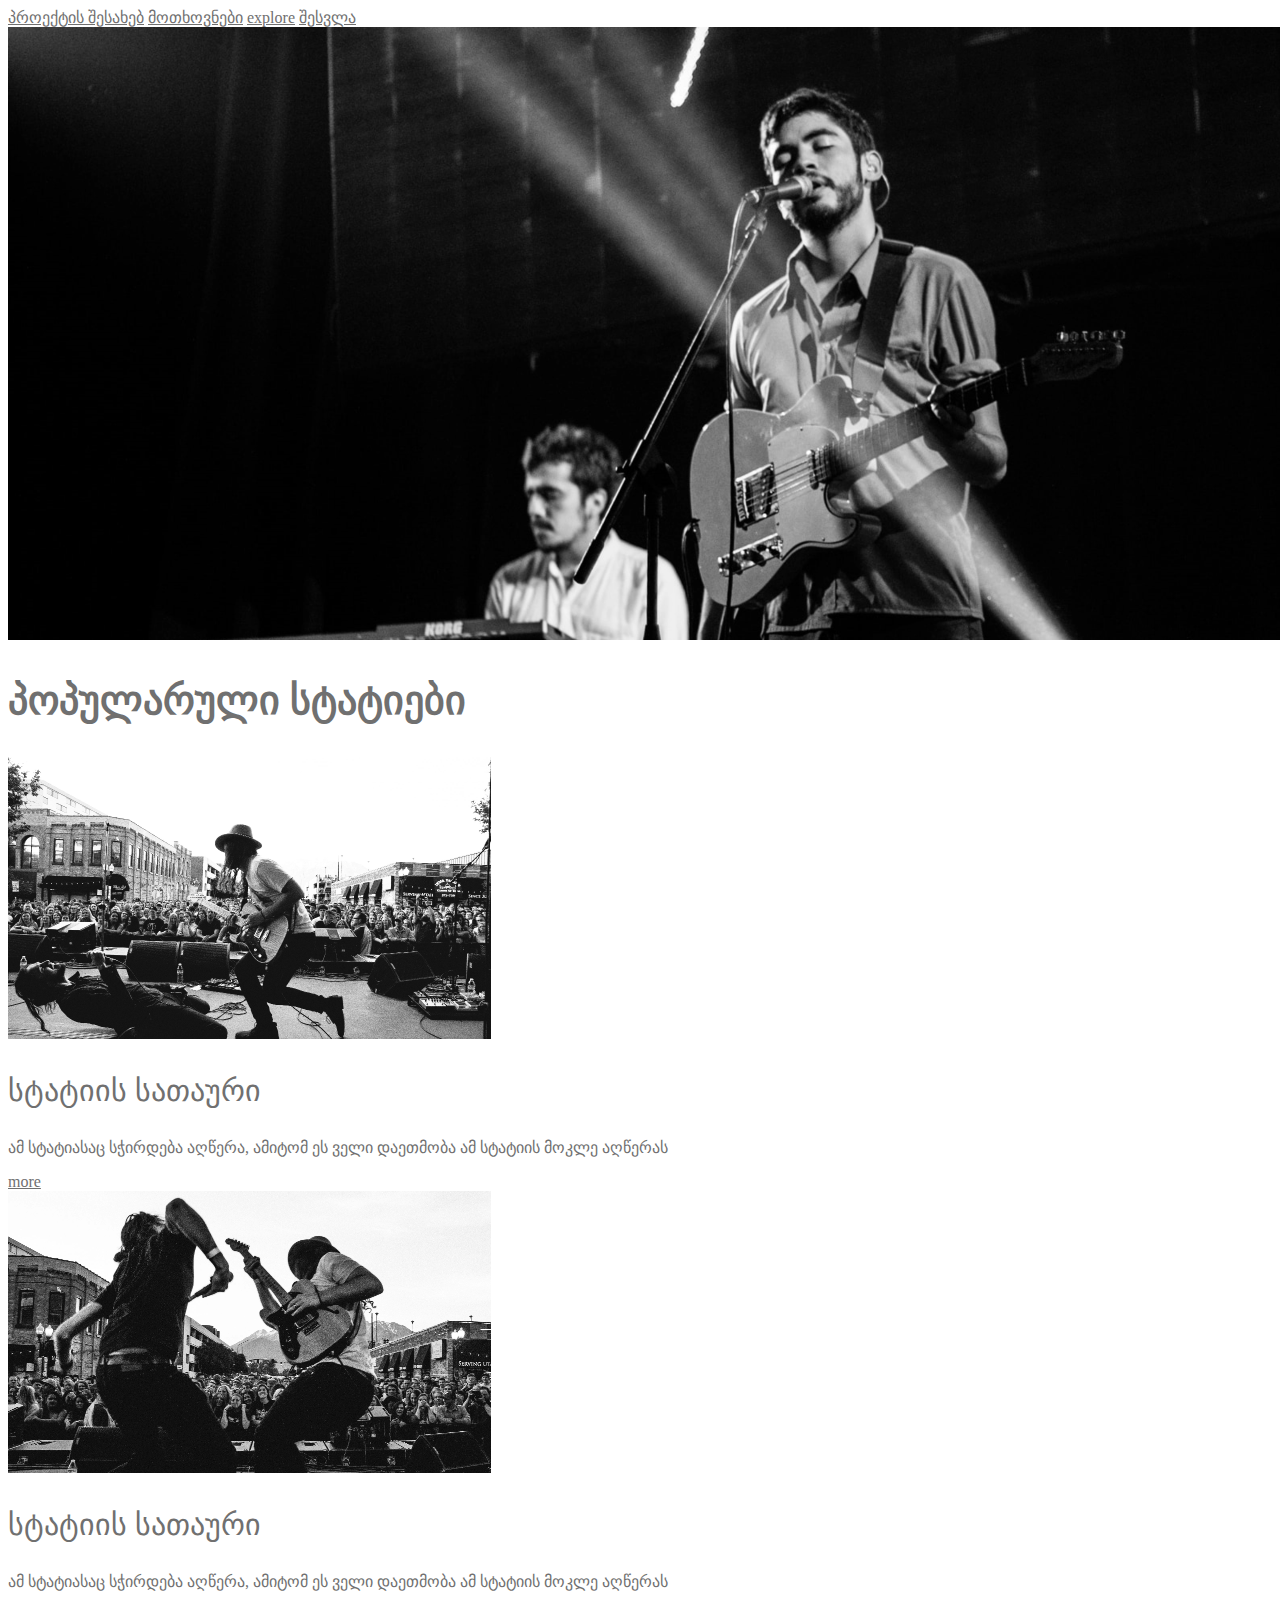
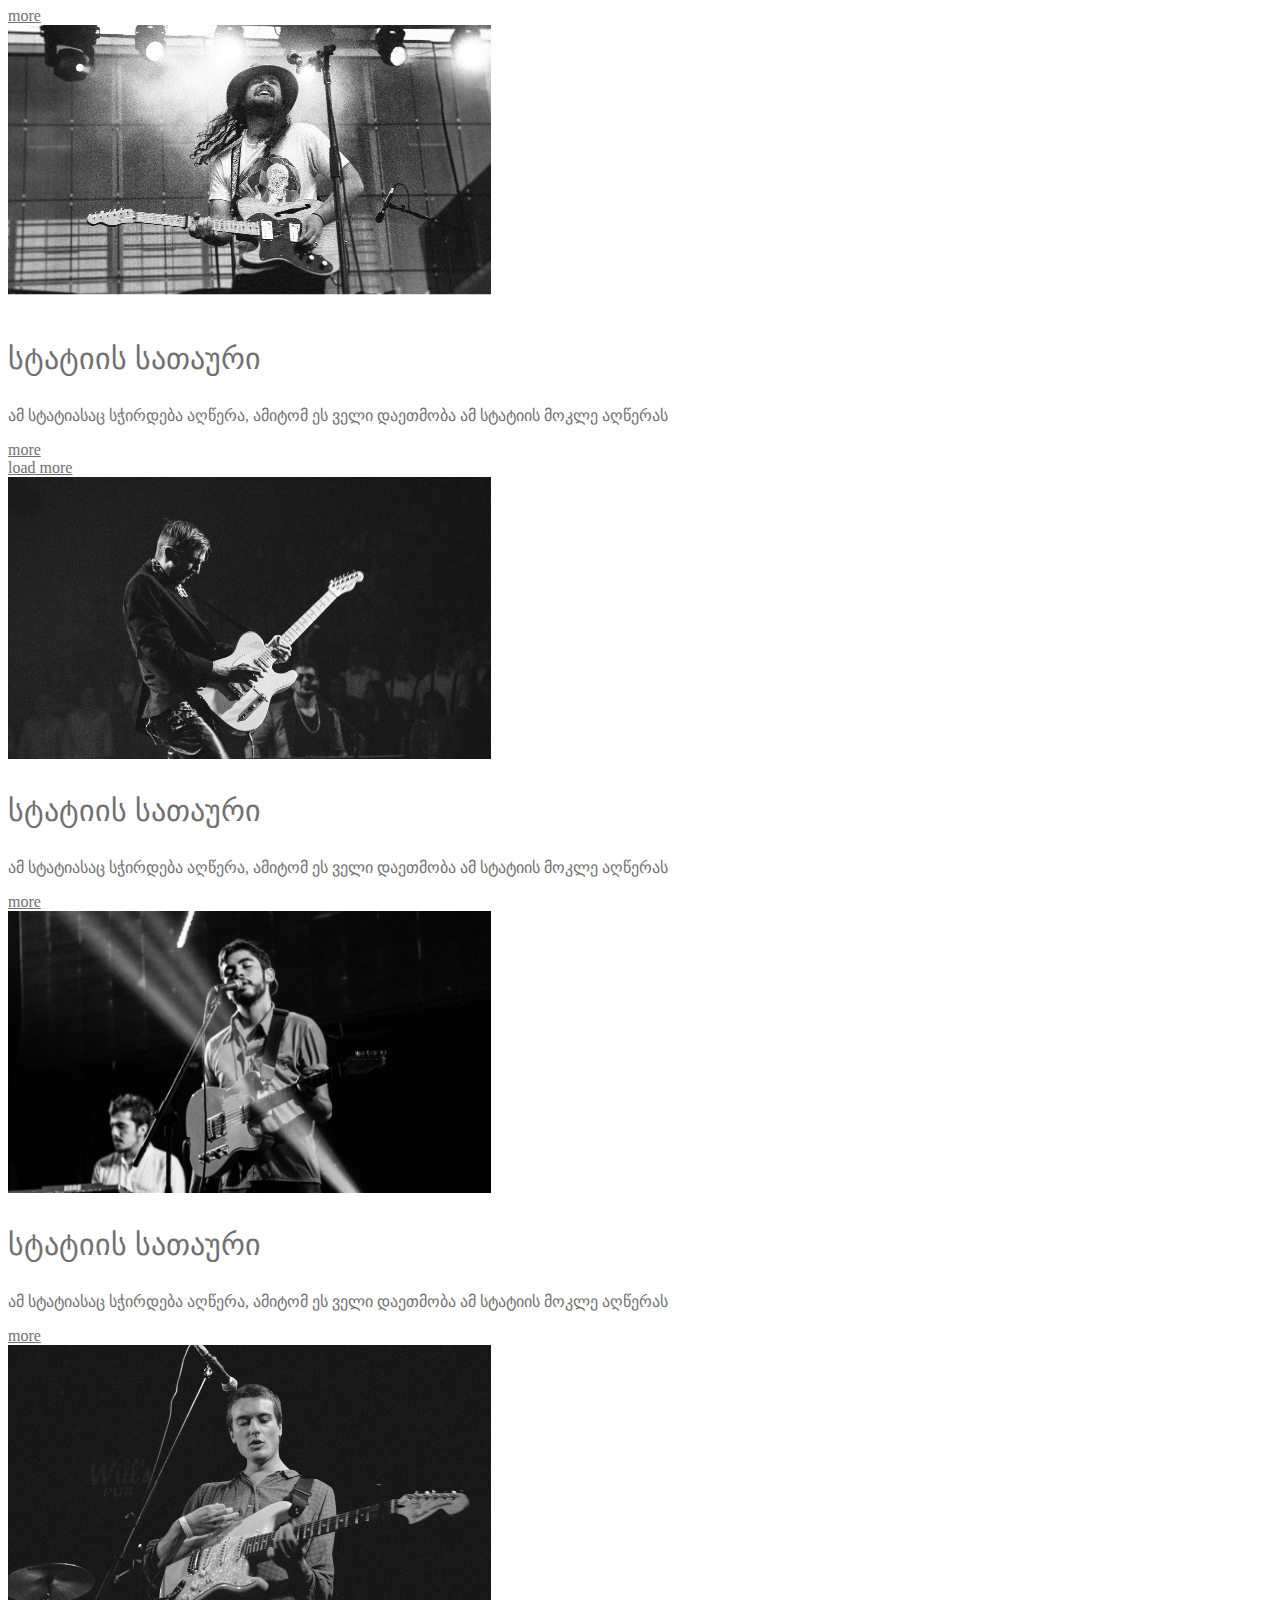
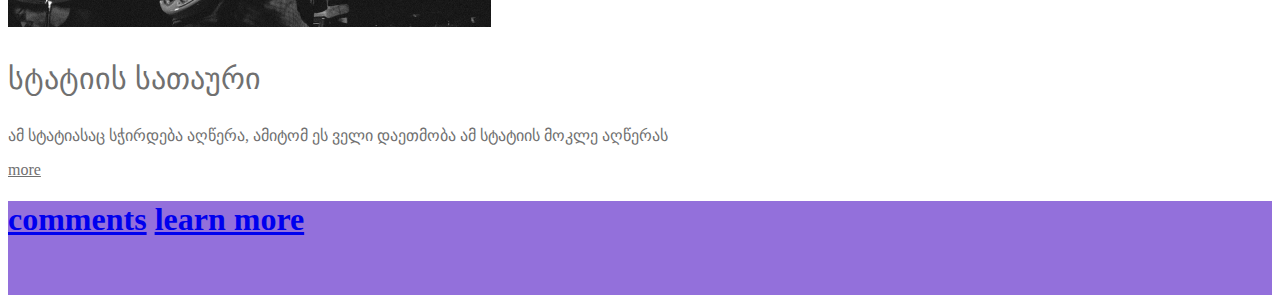
==== index.html @ 5d43e302 "changed structure" ====
<!DOCTYPE html>
<html>

<head>
	<meta charset="utf-8">
	<meta name="viewport" content="width=device-width, initial-scale=1">
	<title>flow 2</title>
	<link rel="stylesheet" href="src/css/style.css">
</head>



<body>

<header> 
	<a style="color : #707070" href="lesson4.html">პროექტის შესახებ</a>
	<a style="color : #707070" href="lesson4.html">მოთხოვნები</a>
	<a style="color : #707070" href="lesson4.html">explore</a>
	<a style="color : #707070" href="lesson4.html">შესვლა</a>
  </h1>
  <img style="width:1640px; height:613px;" src="src/img/1.png" alt="guitar band">
</header>


<h2 style="color"> პოპულარული სტატიები </h2> 

 <section>
 	  <article>
	 	<img class="imgsize" src="src/img/2.png" alt="band">
	 	<p style="color: #707070;"  class="font-size"> სტატიის სათაური </p>
	 	
		<p style="color: #707070;">
			ამ სტატიასაც სჭირდება აღწერა, ამიტომ ეს ველი დაეთმობა ამ სტატიის მოკლე აღწერას
		</p>
		<a style="color : #707070" href="lesson4.html">more</a>
  </article>
 </section>

 <section>
 	<img class="imgsize" src="src/img/3.png" alt="band">
 	<p style="color: #707070;"  class="font-size"> სტატიის სათაური </p>
	
	<p style="color: #707070;">
		ამ სტატიასაც სჭირდება აღწერა, ამიტომ ეს ველი დაეთმობა ამ სტატიის მოკლე აღწერას
	</p>
	<a style="color : #707070" href="lesson4.html">more</a>
 </section>

 <section>
 	<img class="imgsize" src="src/img/4.png" alt="band">
 	<p style="color: #707070;"  class="font-size"> სტატიის სათაური </p>
	
	<p style="color: #707070;">
		ამ სტატიასაც სჭირდება აღწერა, ამიტომ ეს ველი დაეთმობა ამ სტატიის მოკლე აღწერას
	</p>
	<a style="color : #707070" href="lesson4.html">more</a>
 </section>

<a style="color : #707070" href="lesson4.html">load more</a>

 <section>
 	<img class="imgsize" src="src/img/5.png" alt="band">
 	<p style="color: #707070;"  class="font-size"> სტატიის სათაური </p>
	
	<p style="color: #707070;">
		ამ სტატიასაც სჭირდება აღწერა, ამიტომ ეს ველი დაეთმობა ამ სტატიის მოკლე აღწერას
	</p>
	<a style="color : #707070" href="lesson4.html">more</a>
 </section>


<section>
 	<img class="imgsize" src="src/img/1.png" alt="band">
 	<p style="color: #707070;"  class="font-size"> სტატიის სათაური </p>
	
	<p style="color: #707070;">
		ამ სტატიასაც სჭირდება აღწერა, ამიტომ ეს ველი დაეთმობა ამ სტატიის მოკლე აღწერას
	</p>
	<a style="color : #707070" href="lesson4.html">more</a>
 </section>


<section>
 	<img class="imgsize" src="src/img/7.png" alt="band">
 	<p style="color: #707070;"  class="font-size"> სტატიის სათაური </p>
	
	<p style="color: #707070;">
		ამ სტატიასაც სჭირდება აღწერა, ამიტომ ეს ველი დაეთმობა ამ სტატიის მოკლე აღწერას
	</p>
	<a style="color : #707070" href="lesson4.html">more</a>
 </section>



<footer class="bg-purple">
	<h1>
		<a href="flower.html">comments<a/>
    <a href="flower.html">learn more<a/>
  </h1>
  	<br/><br/>
</footer>

</body>
</html>
---- src/css/style.css ----
.imgsize{
	width: 483px;
	height: 282px;
	 object-fit: cover;
}

.color{
	font: deeppink;
}

.bg-purple{
	background-color: mediumpurple ;
}

.logo-size{
	width: 100px;
	height: 100px;
	border-radius: 50%
}

.font-size{
	font-size: 30px;
}

h2 {
	font-size: 40px;
	color: #707070;
}
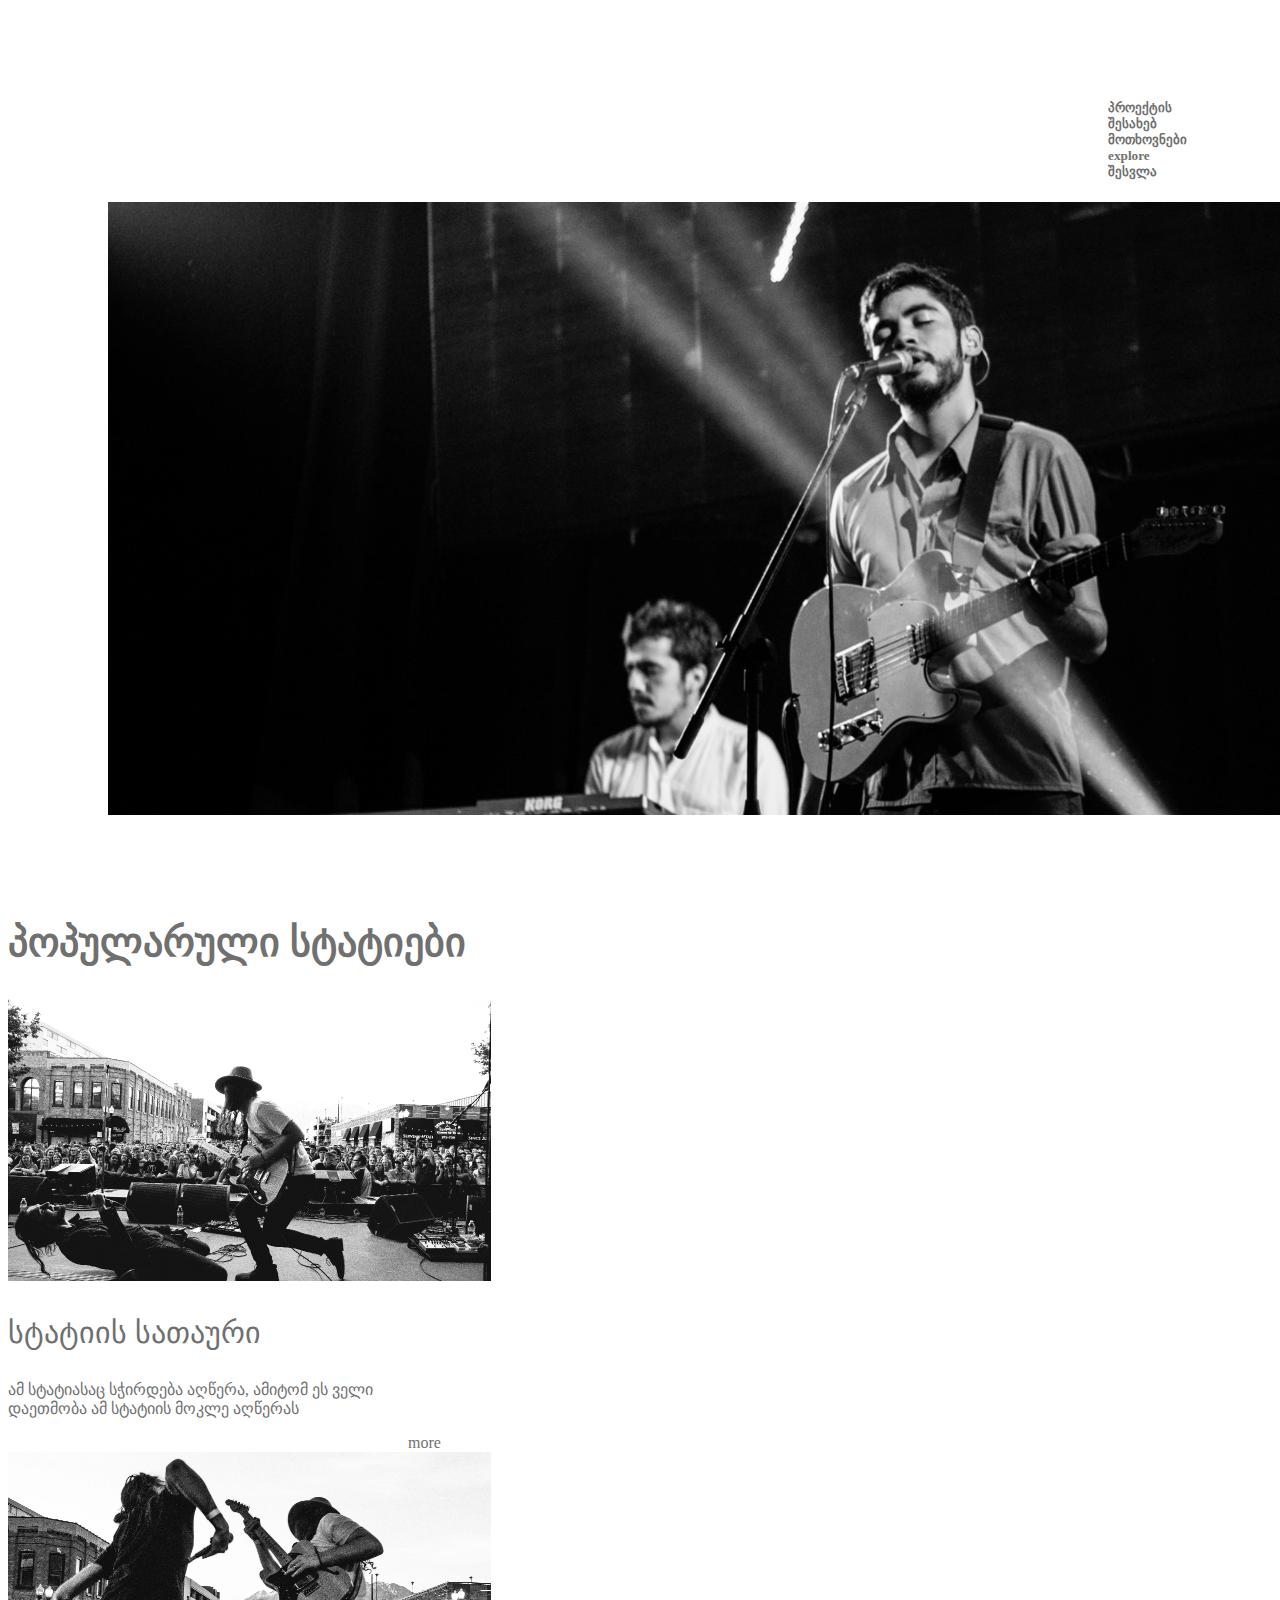
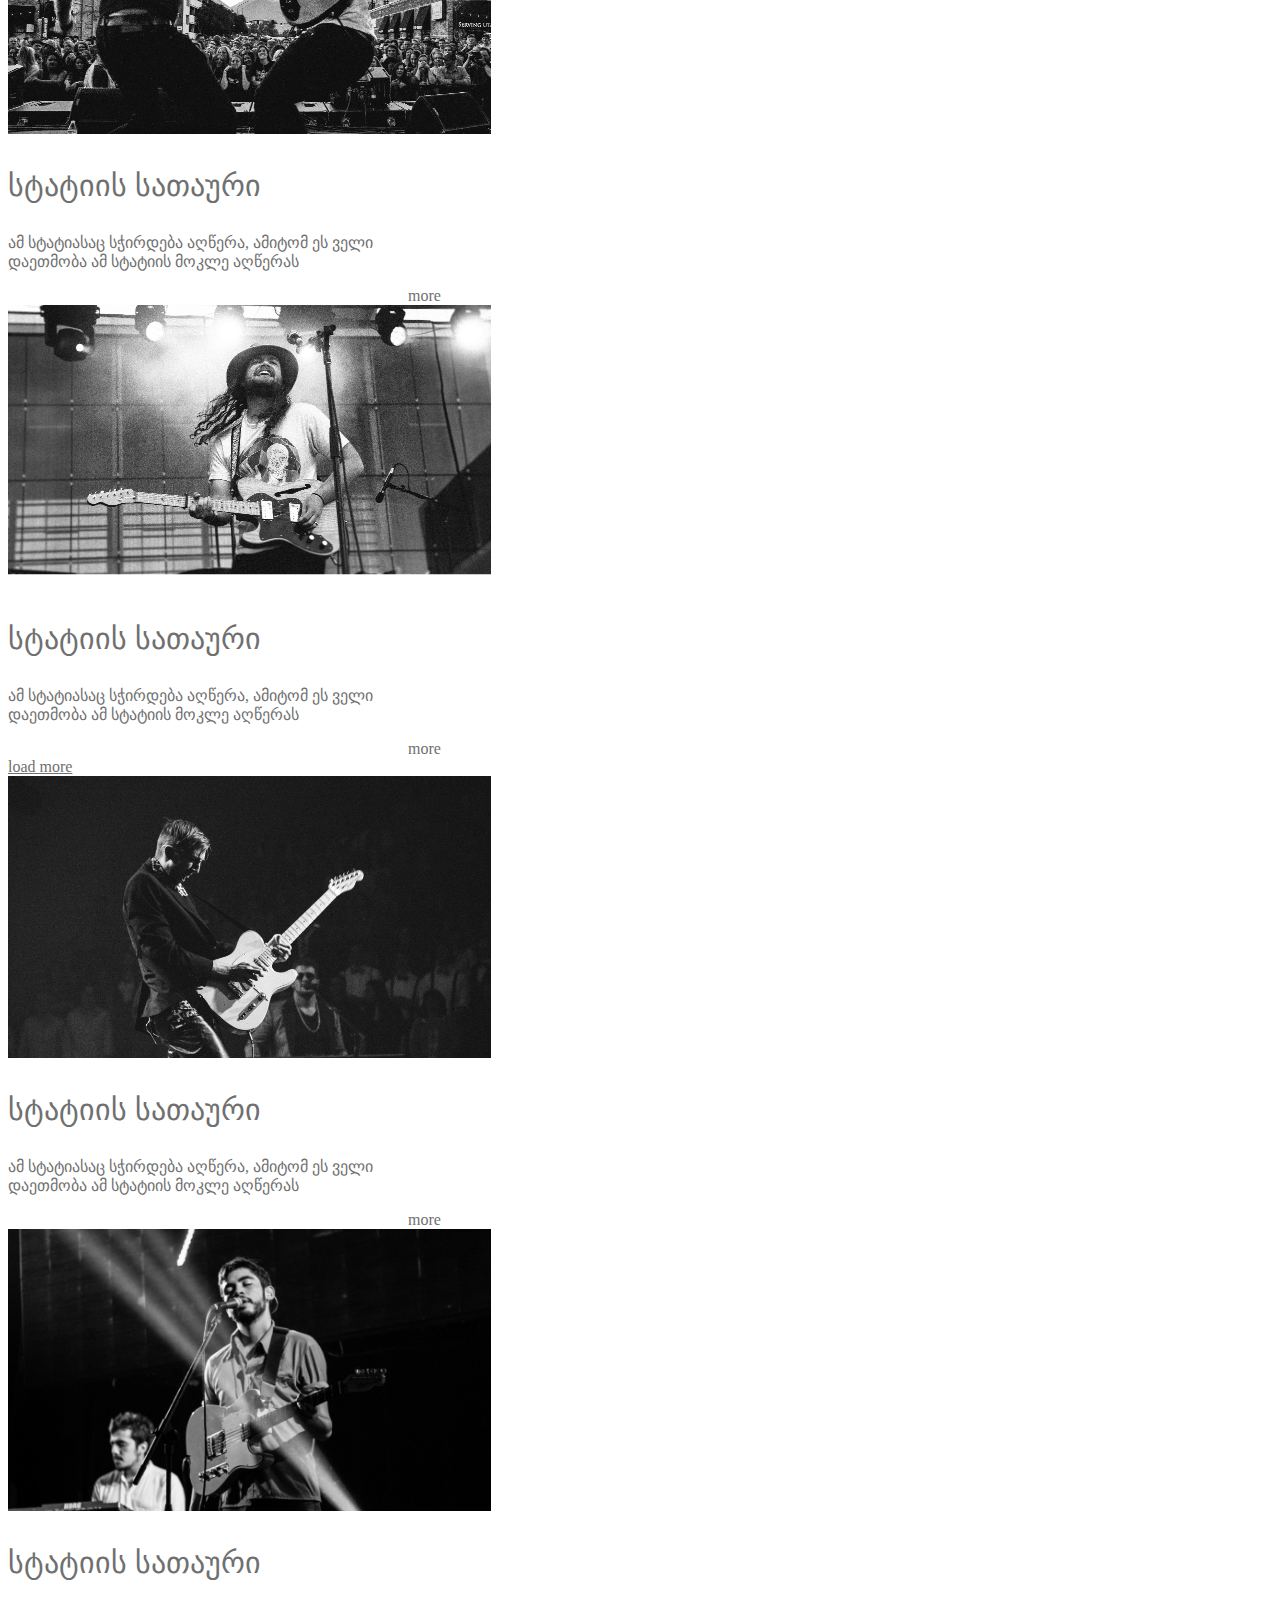
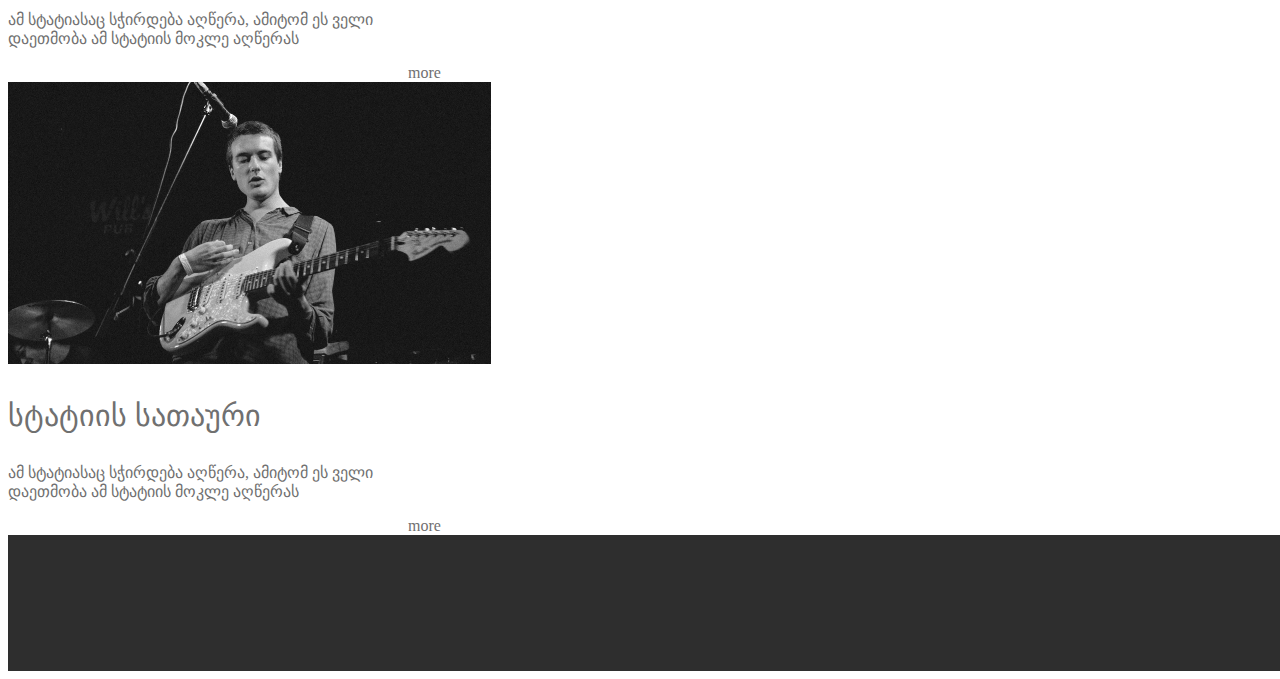
==== commit 3fdf89bb: "change element alignments" ====
--- a/index.html
+++ b/index.html
@@ -12,93 +12,93 @@
 
 <body>
 
-<header> 
-	<a style="color : #707070" href="lesson4.html">პროექტის შესახებ</a>
-	<a style="color : #707070" href="lesson4.html">მოთხოვნები</a>
-	<a style="color : #707070" href="lesson4.html">explore</a>
-	<a style="color : #707070" href="lesson4.html">შესვლა</a>
-  </h1>
+<header>
+	<h5> 
+		<a style="color : #707070" href="lesson4.html">პროექტის შესახებ</a>
+		<a style="color : #707070" href="lesson4.html">მოთხოვნები</a>
+		<a style="color : #707070" href="lesson4.html">explore</a>
+		<a style="color : #707070" href="lesson4.html">შესვლა</a>
+  </h5>
   <img style="width:1640px; height:613px;" src="src/img/1.png" alt="guitar band">
 </header>
 
 
 <h2 style="color"> პოპულარული სტატიები </h2> 
 
- <section>
- 	  <article>
-	 	<img class="imgsize" src="src/img/2.png" alt="band">
+ <section class="article-section">
+	 	 <article>
+		 	<img class="imgsize" src="src/img/2.png" alt="band">
+		 	<p style="color: #707070;"  class="font-size"> სტატიის სათაური </p>
+		 	
+			<p style="color: #707070;">
+				ამ სტატიასაც სჭირდება აღწერა, ამიტომ ეს ველი დაეთმობა ამ სტატიის მოკლე აღწერას
+			</p>
+			<a href="lesson4.html" class="section-more">more</a>
+	  </article>
+
+	 <article>
+	 	<img class="imgsize" src="src/img/3.png" alt="band">
 	 	<p style="color: #707070;"  class="font-size"> სტატიის სათაური </p>
-	 	
+		
 		<p style="color: #707070;">
 			ამ სტატიასაც სჭირდება აღწერა, ამიტომ ეს ველი დაეთმობა ამ სტატიის მოკლე აღწერას
 		</p>
-		<a style="color : #707070" href="lesson4.html">more</a>
-  </article>
- </section>
+		<a href="lesson4.html" class="section-more">more</a>
+	 </article>
 
- <section>
- 	<img class="imgsize" src="src/img/3.png" alt="band">
- 	<p style="color: #707070;"  class="font-size"> სტატიის სათაური </p>
-	
-	<p style="color: #707070;">
-		ამ სტატიასაც სჭირდება აღწერა, ამიტომ ეს ველი დაეთმობა ამ სტატიის მოკლე აღწერას
-	</p>
-	<a style="color : #707070" href="lesson4.html">more</a>
- </section>
 
- <section>
+ <article>
  	<img class="imgsize" src="src/img/4.png" alt="band">
  	<p style="color: #707070;"  class="font-size"> სტატიის სათაური </p>
 	
 	<p style="color: #707070;">
 		ამ სტატიასაც სჭირდება აღწერა, ამიტომ ეს ველი დაეთმობა ამ სტატიის მოკლე აღწერას
 	</p>
-	<a style="color : #707070" href="lesson4.html">more</a>
- </section>
+	<a href="lesson4.html" class="section-more">more</a>
+ </article>
 
 <a style="color : #707070" href="lesson4.html">load more</a>
 
- <section>
+ <article>
  	<img class="imgsize" src="src/img/5.png" alt="band">
  	<p style="color: #707070;"  class="font-size"> სტატიის სათაური </p>
 	
 	<p style="color: #707070;">
 		ამ სტატიასაც სჭირდება აღწერა, ამიტომ ეს ველი დაეთმობა ამ სტატიის მოკლე აღწერას
 	</p>
-	<a style="color : #707070" href="lesson4.html">more</a>
- </section>
+	<a href="lesson4.html" class="section-more">more</a>
+ </article>
 
 
-<section>
+<article>
  	<img class="imgsize" src="src/img/1.png" alt="band">
  	<p style="color: #707070;"  class="font-size"> სტატიის სათაური </p>
 	
 	<p style="color: #707070;">
 		ამ სტატიასაც სჭირდება აღწერა, ამიტომ ეს ველი დაეთმობა ამ სტატიის მოკლე აღწერას
 	</p>
-	<a style="color : #707070" href="lesson4.html">more</a>
- </section>
+	<a href="lesson4.html" class="section-more">more</a>
+ </article>
 
 
-<section>
+<article>
  	<img class="imgsize" src="src/img/7.png" alt="band">
  	<p style="color: #707070;"  class="font-size"> სტატიის სათაური </p>
 	
 	<p style="color: #707070;">
 		ამ სტატიასაც სჭირდება აღწერა, ამიტომ ეს ველი დაეთმობა ამ სტატიის მოკლე აღწერას
 	</p>
-	<a style="color : #707070" href="lesson4.html">more</a>
- </section>
+	<a  href="lesson4.html" class="section-more">more</a>
+ </article>
+
+</section>
+
+<footer>
+	<img src="src/img/facebook.png">
+	<img src="src/img/igram.png">
+</footer>
 
 
 
-<footer class="bg-purple">
-	<h1>
-		<a href="flower.html">comments<a/>
-    <a href="flower.html">learn more<a/>
-  </h1>
-  	<br/><br/>
-</footer>
-
 </body>
 </html>--- a/src/css/style.css
+++ b/src/css/style.css
@@ -1,25 +1,34 @@
+.article-section article {
+	max-width: 400px;
+	width: 100%;
+	border: 2px;
+}
 
+.section-more {
+	padding-left: 400px;
+	color: #707070;
+	text-decoration: none;
+}
 
 
 .imgsize{
 	width: 483px;
 	height: 282px;
-	 object-fit: cover;
+	object-fit: cover;
 }
 
-.color{
-	font: deeppink;
+header {
+	margin: 100px 100px;
 }
 
-.bg-purple{
-	background-color: mediumpurple ;
+h5{
+	padding-left: 1000px;
 }
 
-.logo-size{
-	width: 100px;
-	height: 100px;
-	border-radius: 50%
+header a {
+	text-decoration: none;
 }
+
 
 .font-size{
 	font-size: 30px;
@@ -28,4 +37,11 @@
 h2 {
 	font-size: 40px;
 	color: #707070;
+}
+
+footer{
+	background-color: #2E2E2E;
+	padding-top: 20px;
+	padding-bottom: 20px;
+	padding-left: 1300px;
 }